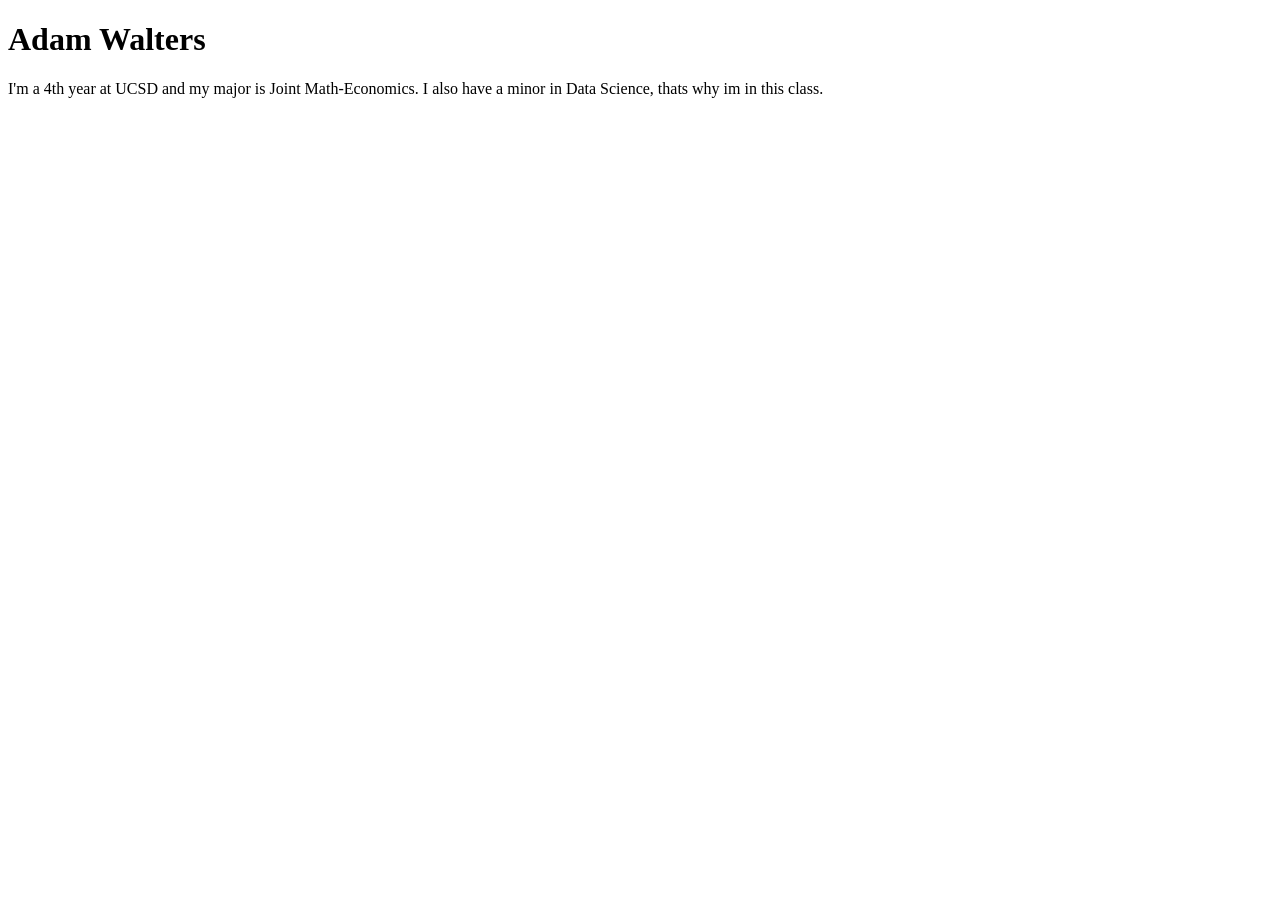
==== index.html @ 03a4f218 "website up" ====
<!DOCTYPE html>
<html lang="en">
<head>
    <meta charset="UTF-8">
    <meta name="viewport" content="width=device-width, initial-scale=1.0">
    <title>Adam Walters: Personal Site and Portfolio</title>
</head>
<body>
    <h1>Adam Walters</h1>

    <p> I'm a 4th year at UCSD and my major is Joint Math-Economics. I also have a minor in Data Science, thats why im in this class.</p>
</body>
</html>
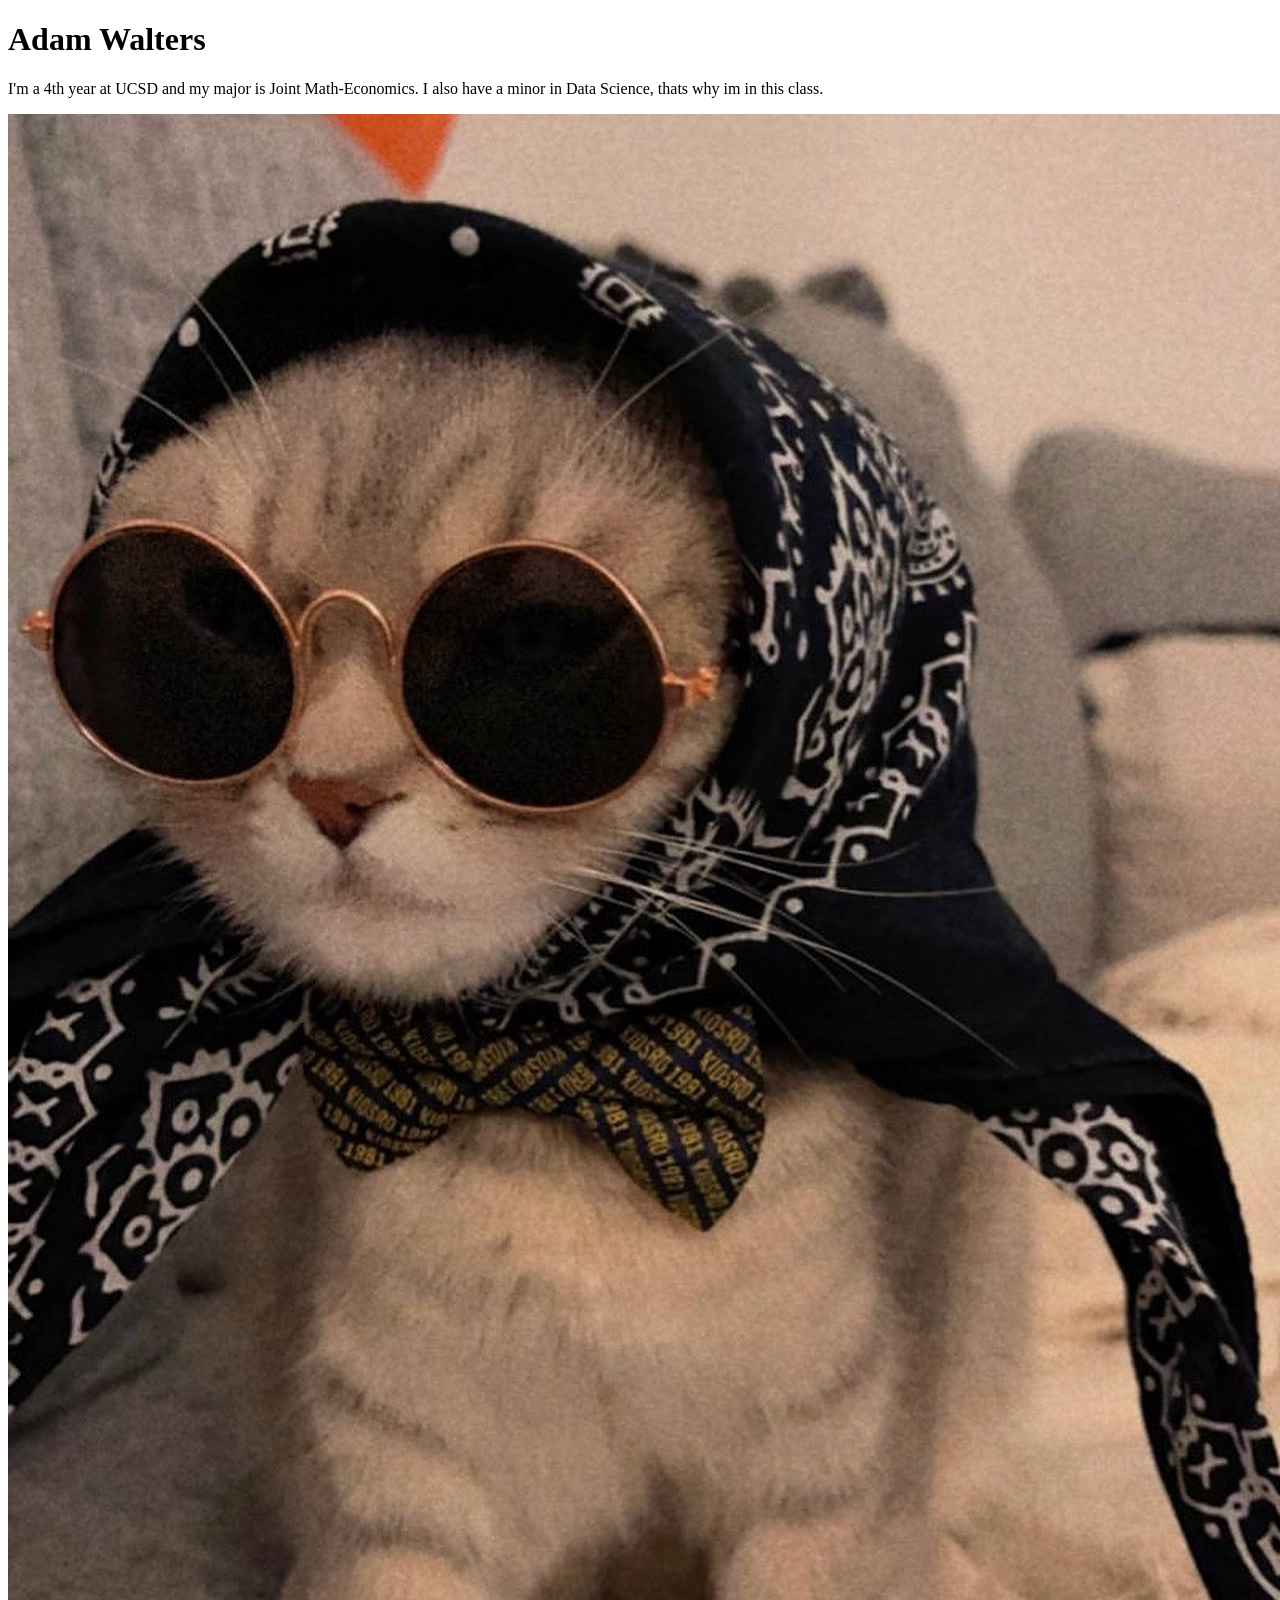
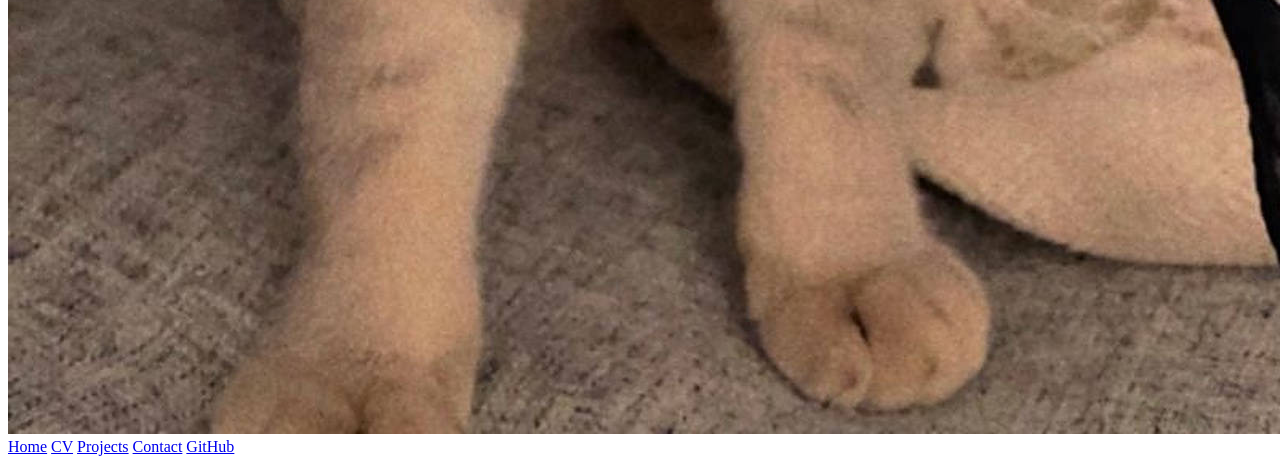
==== commit 78ae6094: "Lab finished?" ====
--- a/index.html
+++ b/index.html
@@ -2,12 +2,23 @@
 <html lang="en">
 <head>
     <meta charset="UTF-8">
-    <meta name="viewport" content="width=device-width, initial-scale=1.0">
+    <meta name="viewport" content="width=device-width, initial-scale=0.2">
     <title>Adam Walters: Personal Site and Portfolio</title>
 </head>
 <body>
     <h1>Adam Walters</h1>
 
     <p> I'm a 4th year at UCSD and my major is Joint Math-Economics. I also have a minor in Data Science, thats why im in this class.</p>
+
+    <img src="images\cat.jpg" alt="cat with sunglasses">
+
+    <nav>
+        <a href="/">Home</a>
+        <a href="cv.html">CV</a>
+        <a href="/projects/index.html">Projects</a>
+        <a href="/contact/index.html">Contact</a>
+        <a href="https://github.com/adamwalters15" target="_blank">GitHub</a>
+    </nav>
+</nav>
 </body>
 </html>
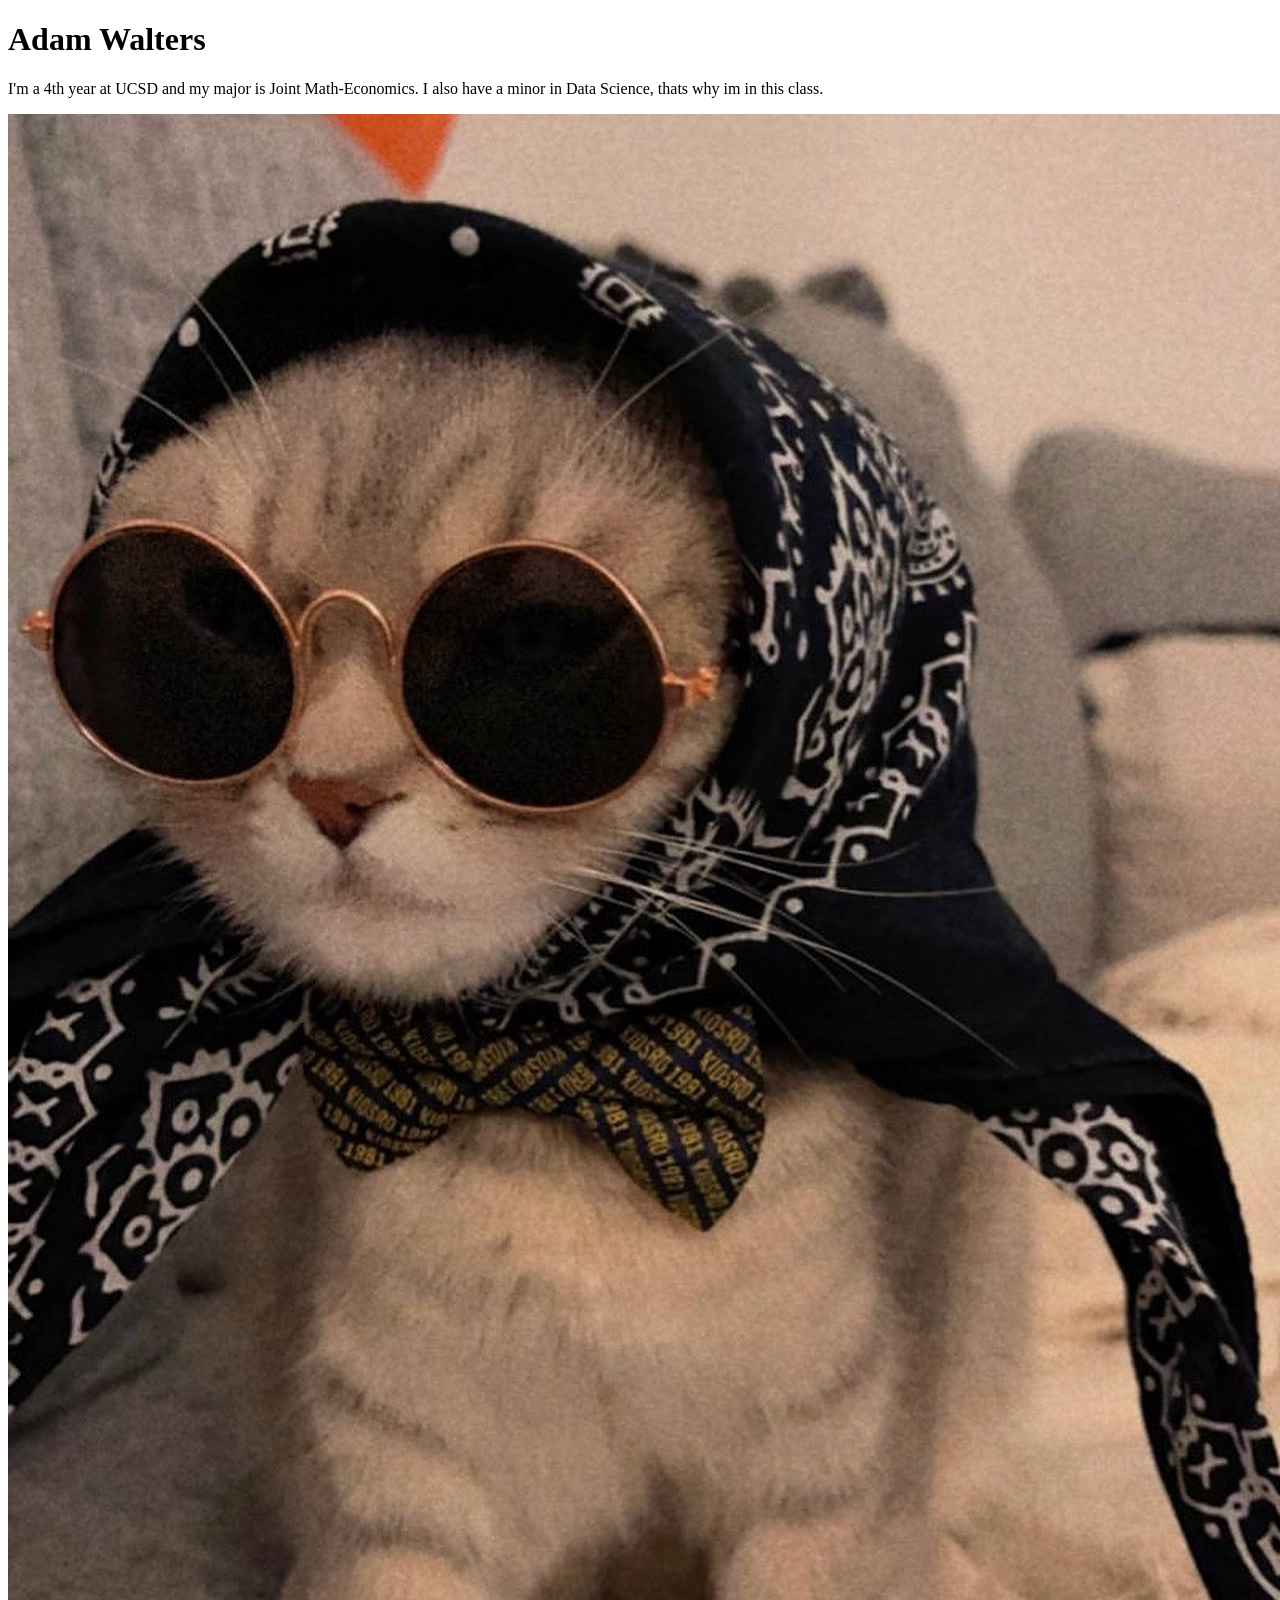
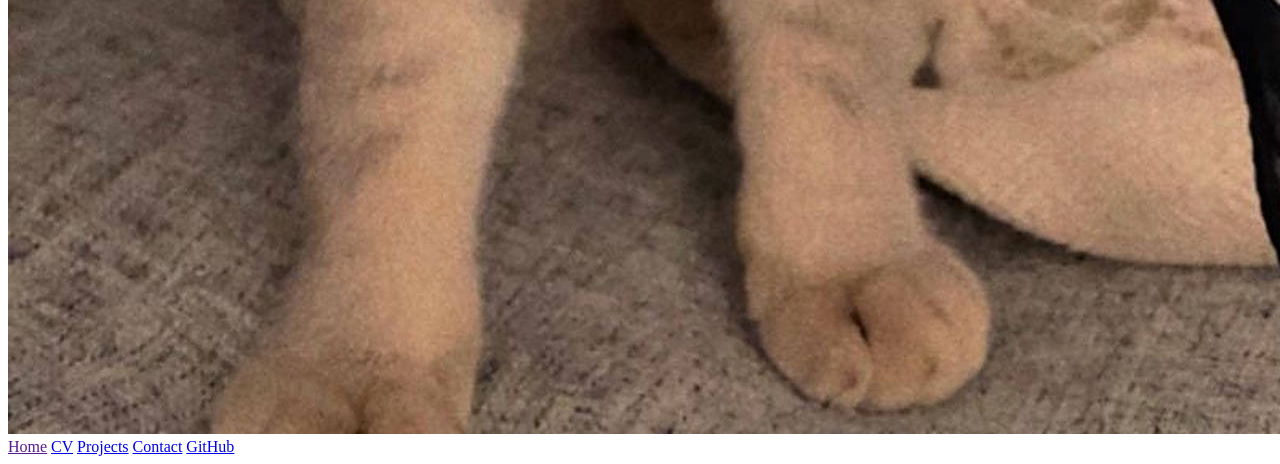
==== commit 76840328: "final links?" ====
--- a/index.html
+++ b/index.html
@@ -13,10 +13,10 @@
     <img src="images\cat.jpg" alt="cat with sunglasses">
 
     <nav>
-        <a href="/">Home</a>
+        <a href="">Home</a>
         <a href="cv.html">CV</a>
-        <a href="/projects/index.html">Projects</a>
-        <a href="/contact/index.html">Contact</a>
+            <a href="projects/">Projects</a>
+            <a href="contact/">Contact</a>
         <a href="https://github.com/adamwalters15" target="_blank">GitHub</a>
     </nav>
 </nav>
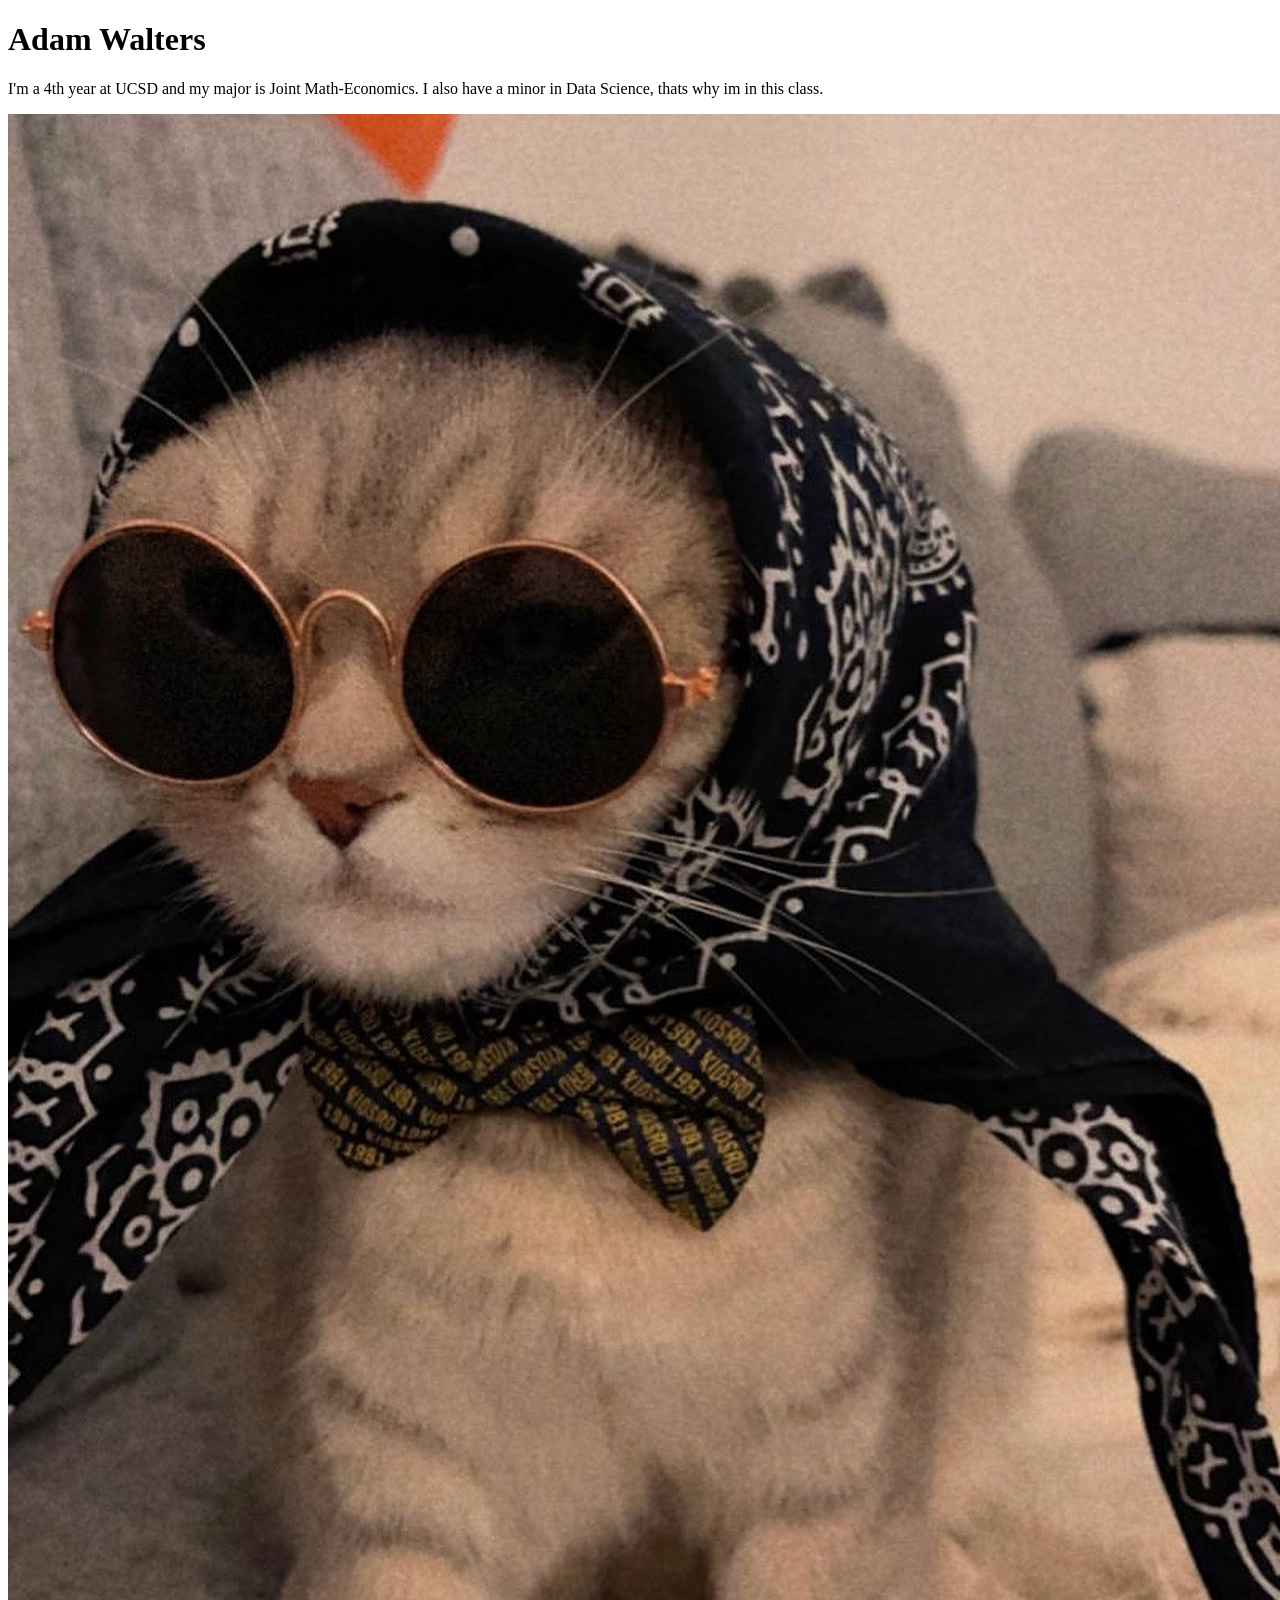
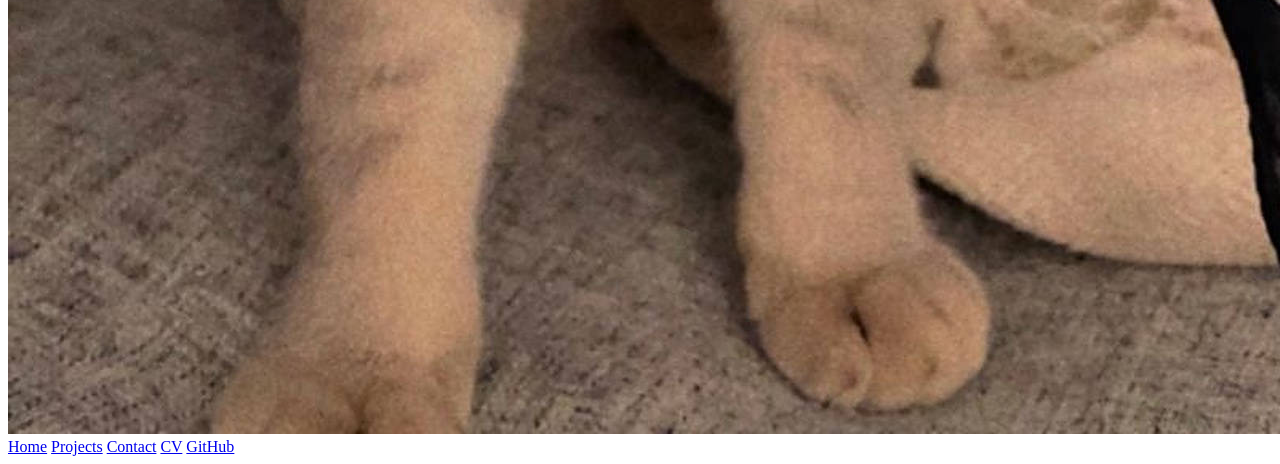
==== commit cd1c2a40: "final links." ====
--- a/index.html
+++ b/index.html
@@ -13,10 +13,10 @@
     <img src="images\cat.jpg" alt="cat with sunglasses">
 
     <nav>
-        <a href="">Home</a>
+        <a href="index.html">Home</a>
+        <a href="projects/index.html">Projects</a>
+        <a href="contact/index.html">Contact</a>
         <a href="cv.html">CV</a>
-            <a href="projects/">Projects</a>
-            <a href="contact/">Contact</a>
         <a href="https://github.com/adamwalters15" target="_blank">GitHub</a>
     </nav>
 </nav>
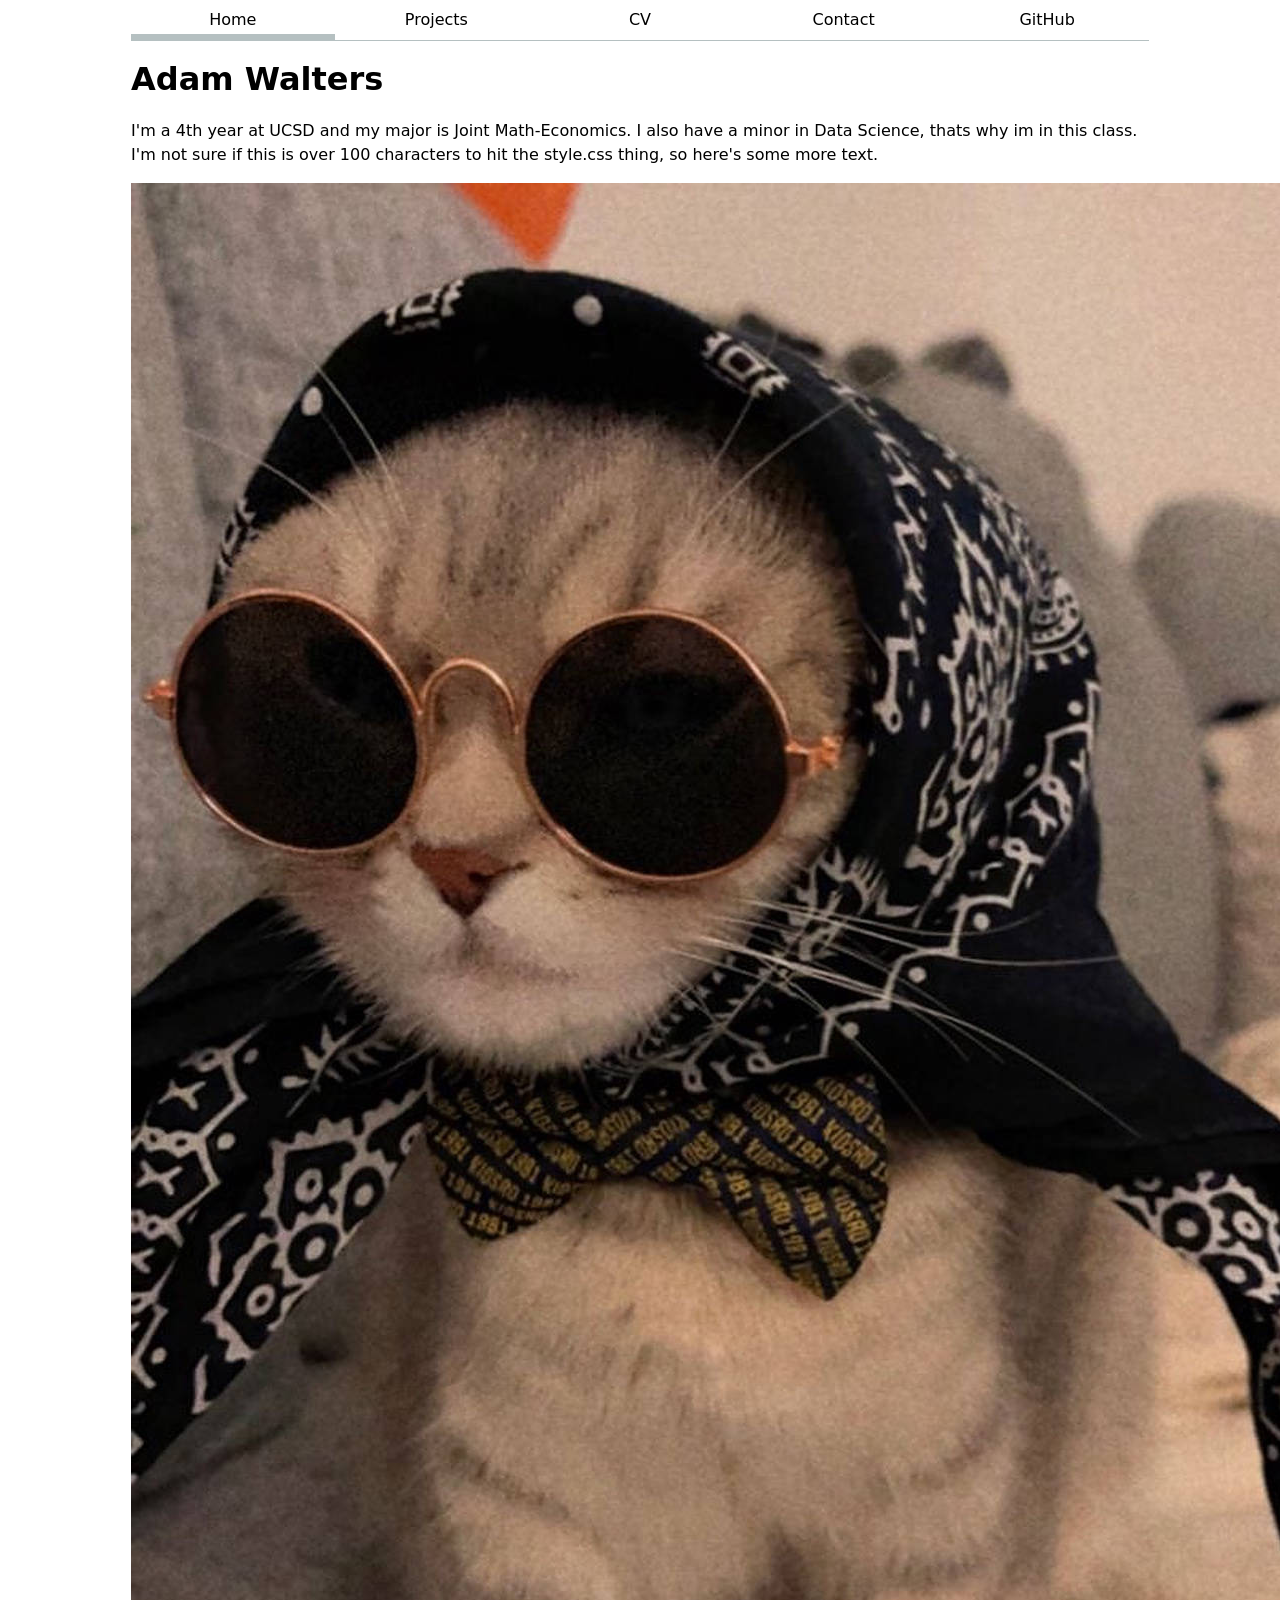
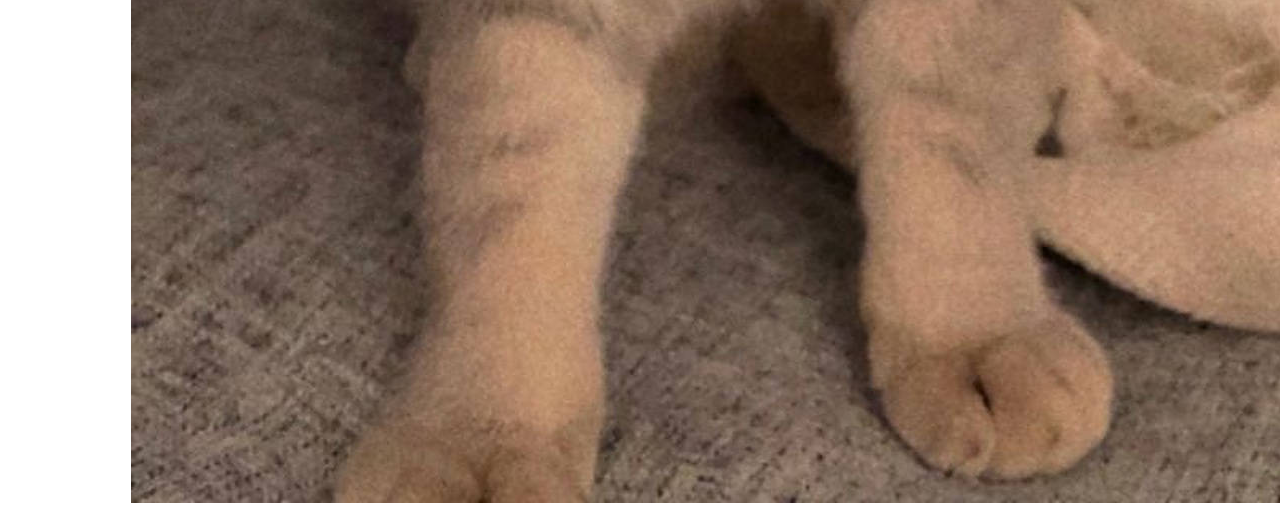
==== commit 3cdf19e4: "Lab 2" ====
--- a/index.html
+++ b/index.html
@@ -3,22 +3,27 @@
 <head>
     <meta charset="UTF-8">
     <meta name="viewport" content="width=device-width, initial-scale=0.2">
+    <link rel="stylesheet" href="style.css">
     <title>Adam Walters: Personal Site and Portfolio</title>
 </head>
 <body>
+    <nav>
+        <a href="index.html" class="current">Home</a>
+        <a href="projects/index.html">Projects</a>
+        <a href="cv.html">CV</a>
+        <a href="contact/index.html">Contact</a>
+        <a href="https://github.com/yourusername" target="_blank">GitHub</a>
+    </nav>
+
     <h1>Adam Walters</h1>
 
-    <p> I'm a 4th year at UCSD and my major is Joint Math-Economics. I also have a minor in Data Science, thats why im in this class.</p>
+    <p> I'm a 4th year at UCSD and my major is Joint Math-Economics.
+         I also have a minor in Data Science, thats why im in this class.
+        I'm not sure if this is over 100 characters to hit the style.css thing,
+     so here's some more text.</p>
 
     <img src="images\cat.jpg" alt="cat with sunglasses">
 
-    <nav>
-        <a href="index.html">Home</a>
-        <a href="projects/index.html">Projects</a>
-        <a href="contact/index.html">Contact</a>
-        <a href="cv.html">CV</a>
-        <a href="https://github.com/adamwalters15" target="_blank">GitHub</a>
-    </nav>
 </nav>
 </body>
 </html>
--- a/style.css
+++ b/style.css
@@ -0,0 +1,109 @@
+:root {
+  --color-accent: oklch(82.412% 0.22021 145.684);
+}
+
+body {
+  max-width: 100ch;
+  margin: 0 auto;
+  margin-inline: max(1em, (100% - 100ch) / 2);
+  font: 100%/1.5 system-ui;
+}
+
+nav {
+  display: flex;
+  text-align: center;
+  margin-bottom: 1em;
+  border-bottom: 1px solid;
+  border-bottom-color: oklch(80% 3% 200);
+}
+
+nav a {
+  flex: 1;
+  text-decoration: none;
+  color: inherit;
+  padding: 0.5em;
+  transition: all 0.2s ease; /* smooth hover */
+}
+
+nav a.current {
+  border-bottom: 0.4em solid;
+  border-bottom-color: oklch(80% 3% 200);
+  padding-bottom: 0.1em;
+}
+
+nav a:hover {
+  border-bottom: 0.4em solid var(--color-accent);
+  background-color: oklch(from var(--color-accent) 90% 10% h);
+}
+
+form {
+  display: grid;
+  grid-template-columns: auto 1fr;
+  gap: 1em;
+}
+
+label {
+  display: grid;
+  grid-template-columns: subgrid;
+  grid-column: 1 / -1;
+}
+
+input,
+textarea {
+  width: 100%;
+  box-sizing: border-box;
+}
+
+button {
+  grid-column: 1 / -1;
+  justify-self: start;
+}
+
+.projects {
+  display: grid;
+  grid-template-columns: repeat(auto-fill, minmax(15em, 1fr));
+  gap: 1em;
+}
+
+.projects article {
+  display: grid;
+  grid-template-rows: subgrid;
+  grid-row: span 3;
+  gap: 1em;
+}
+
+.projects h2 {
+  margin: 0;
+  font-size: 200%;
+}
+
+h1, h2, h3, h4, h5, h6 {
+  line-height: 1.1;
+  text-wrap: balance;
+}
+
+/* CV */
+body.cv h1 {
+  font-size: 2.2em;
+  margin-bottom: 0.3em;
+}
+
+body.cv h2 {
+  margin-top: 1.8em;
+  margin-bottom: 0.4em;
+  border-bottom: 1px solid oklch(80% 3% 200);
+  padding-bottom: 0.2em;
+}
+
+body.cv section {
+  margin-bottom: 1.2em;
+}
+
+body.cv time {
+  color: gray;
+  font-style: italic;
+}
+
+body.cv p:first-of-type {
+  color: #555;
+}
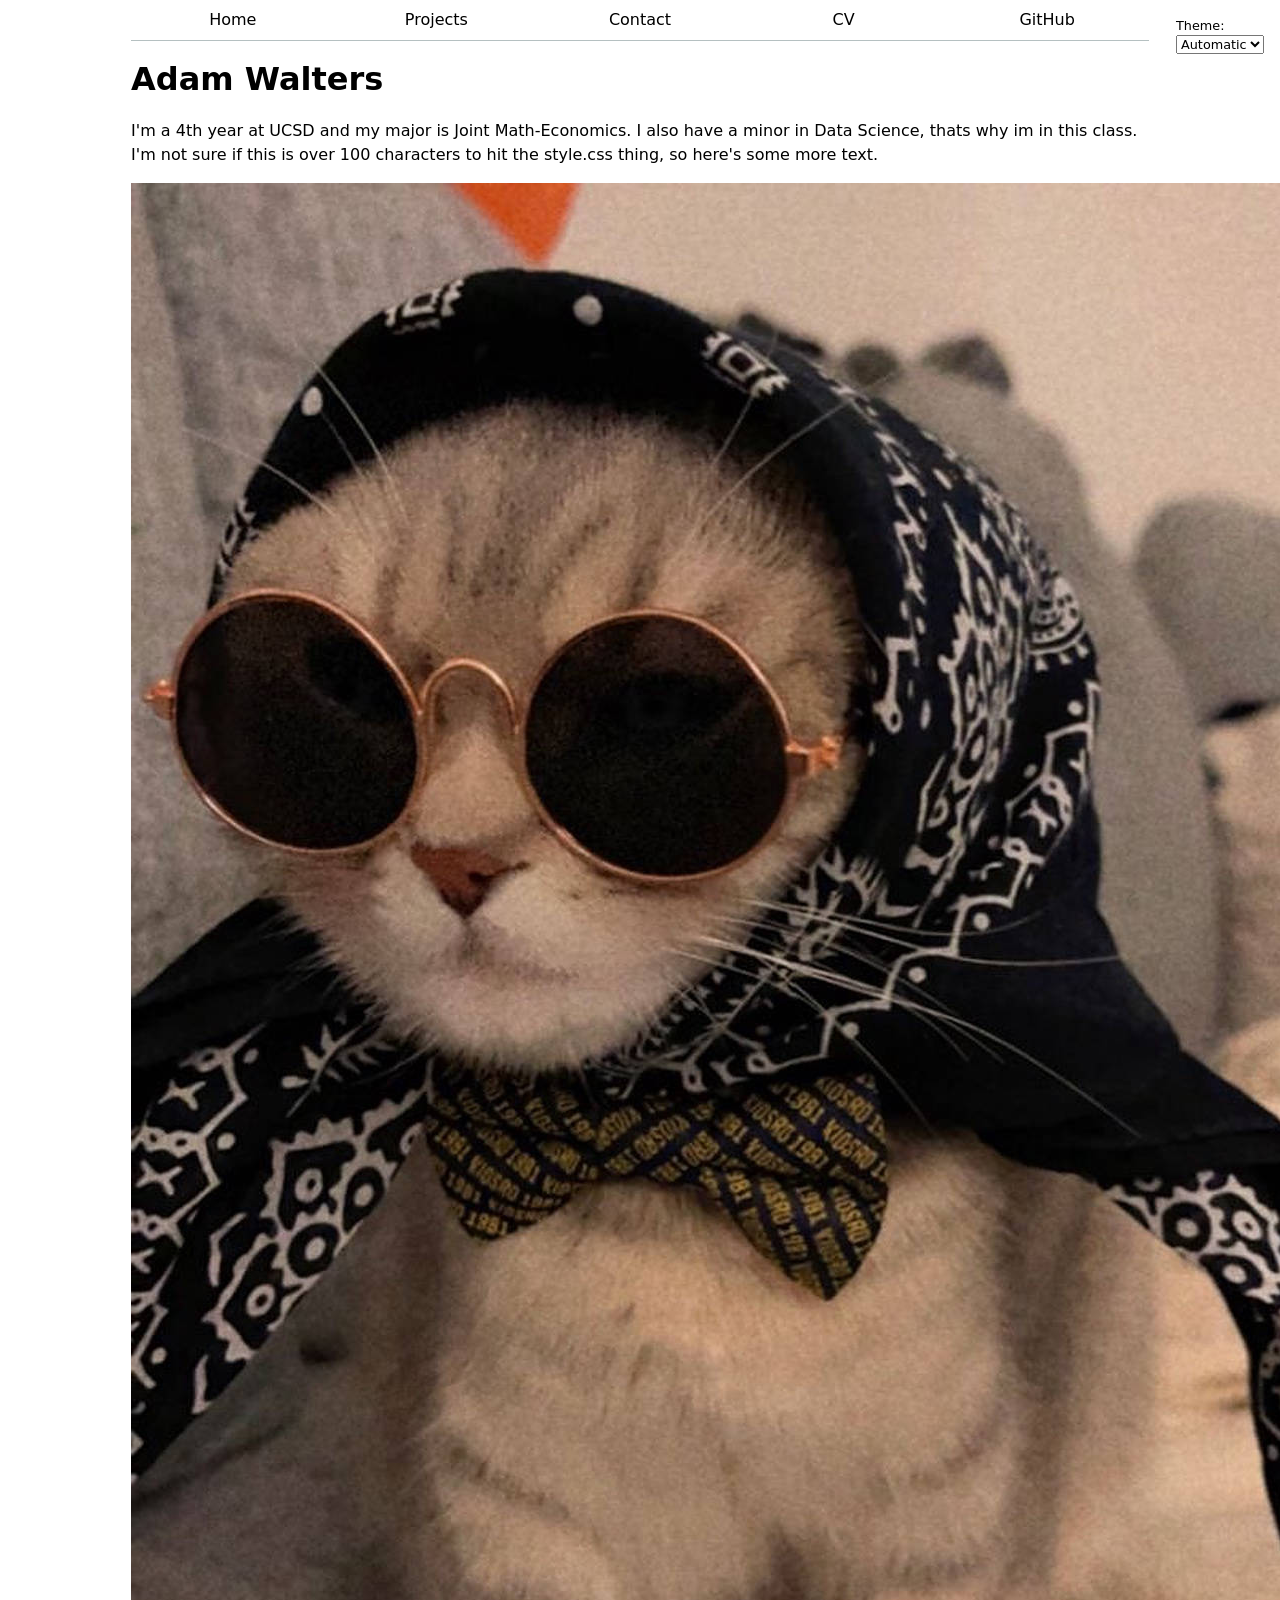
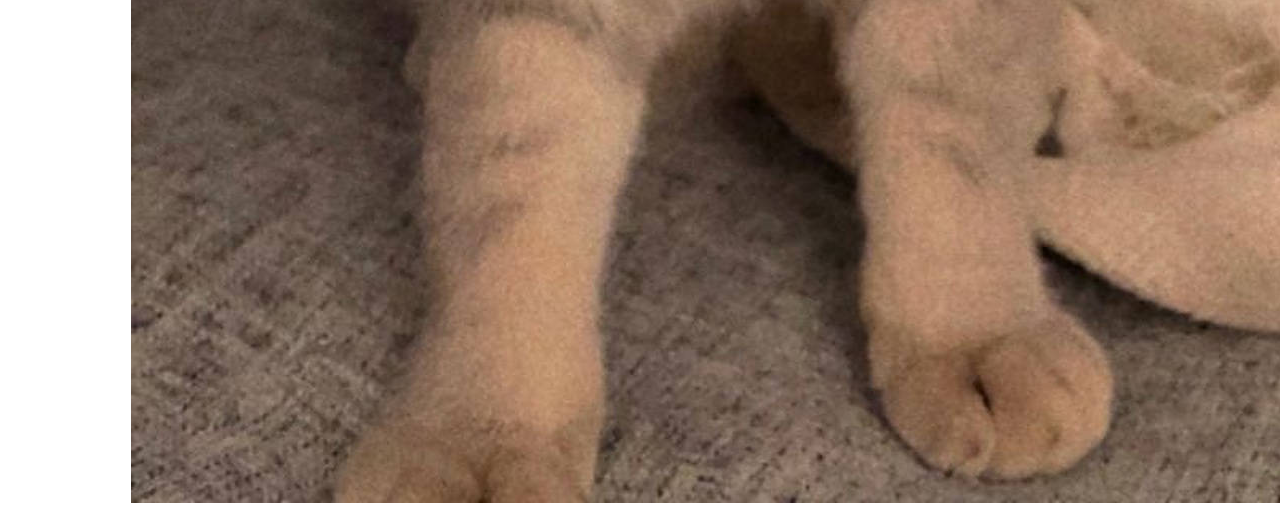
==== commit a911a427: "Lab 3" ====
--- a/index.html
+++ b/index.html
@@ -5,15 +5,9 @@
     <meta name="viewport" content="width=device-width, initial-scale=0.2">
     <link rel="stylesheet" href="style.css">
     <title>Adam Walters: Personal Site and Portfolio</title>
+    <script type="module" src="global.js"></script>
 </head>
 <body>
-    <nav>
-        <a href="index.html" class="current">Home</a>
-        <a href="projects/index.html">Projects</a>
-        <a href="cv.html">CV</a>
-        <a href="contact/index.html">Contact</a>
-        <a href="https://github.com/yourusername" target="_blank">GitHub</a>
-    </nav>
 
     <h1>Adam Walters</h1>
 
--- a/style.css
+++ b/style.css
@@ -106,4 +106,22 @@
 
 body.cv p:first-of-type {
   color: #555;
+}
+
+.color-scheme {
+  position: absolute;
+  top: 1rem;
+  right: 1rem;
+  font-size: 80%;
+  font-family: inherit;
+}
+
+.color-scheme select {
+  font: inherit;
+}
+
+@media (prefers-color-scheme: dark) {
+  nav a:hover {
+    background-color: oklch(from var(--color-accent) 30% 10% h);
+  }
 }
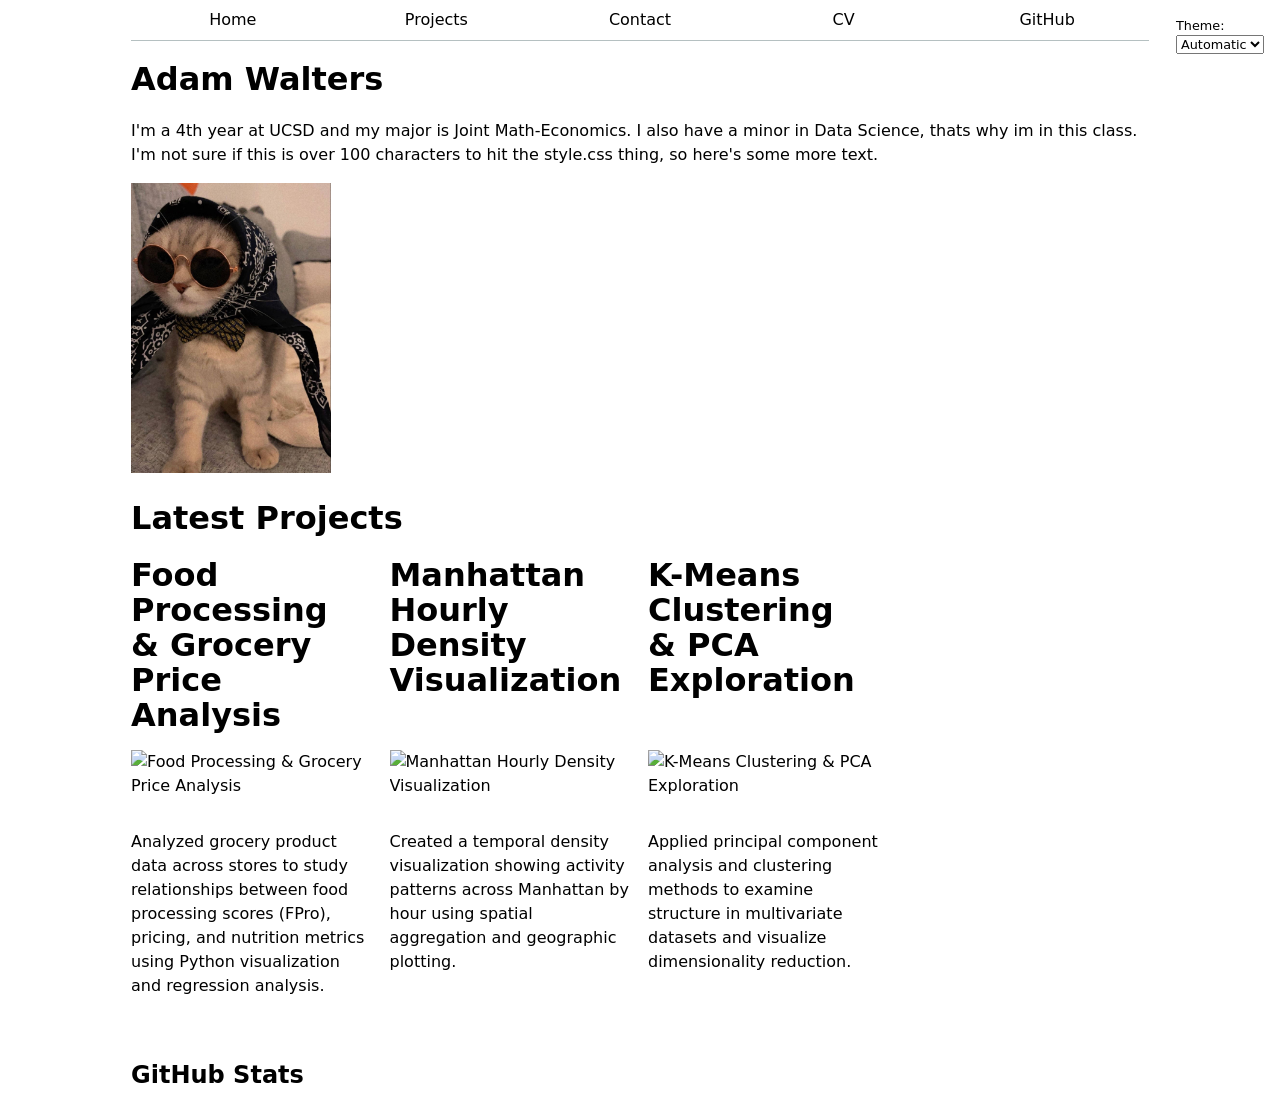
==== commit 1c867dd1: "Lab 4" ====
--- a/index.html
+++ b/index.html
@@ -6,6 +6,7 @@
     <link rel="stylesheet" href="style.css">
     <title>Adam Walters: Personal Site and Portfolio</title>
     <script type="module" src="global.js"></script>
+    <script type="module" src="index.js"></script>
 </head>
 <body>
 
@@ -16,7 +17,15 @@
         I'm not sure if this is over 100 characters to hit the style.css thing,
      so here's some more text.</p>
 
-    <img src="images\cat.jpg" alt="cat with sunglasses">
+    <img src="images\cat.jpg" alt="cat with sunglasses" width="200">
+
+    <h1>Latest Projects</h1>
+    <div class="projects"></div>
+
+    <section class="github-profile">
+        <h1>GitHub Stats</h1>
+        <div id="profile-stats"></div>
+    </section>
 
 </nav>
 </body>
--- a/style.css
+++ b/style.css
@@ -124,4 +124,21 @@
   nav a:hover {
     background-color: oklch(from var(--color-accent) 30% 10% h);
   }
+}
+
+/* GITHUB STATS */
+.github-profile {
+  margin-top: 3rem;
+}
+
+#profile-stats {
+  display: grid;
+  grid-template-columns: repeat(auto-fit, minmax(10em, 1fr));
+  gap: 1em;
+}
+
+#profile-stats p {
+  padding: 1em;
+  border: 1px solid var(--border-color);
+  border-radius: 8px;
 }
